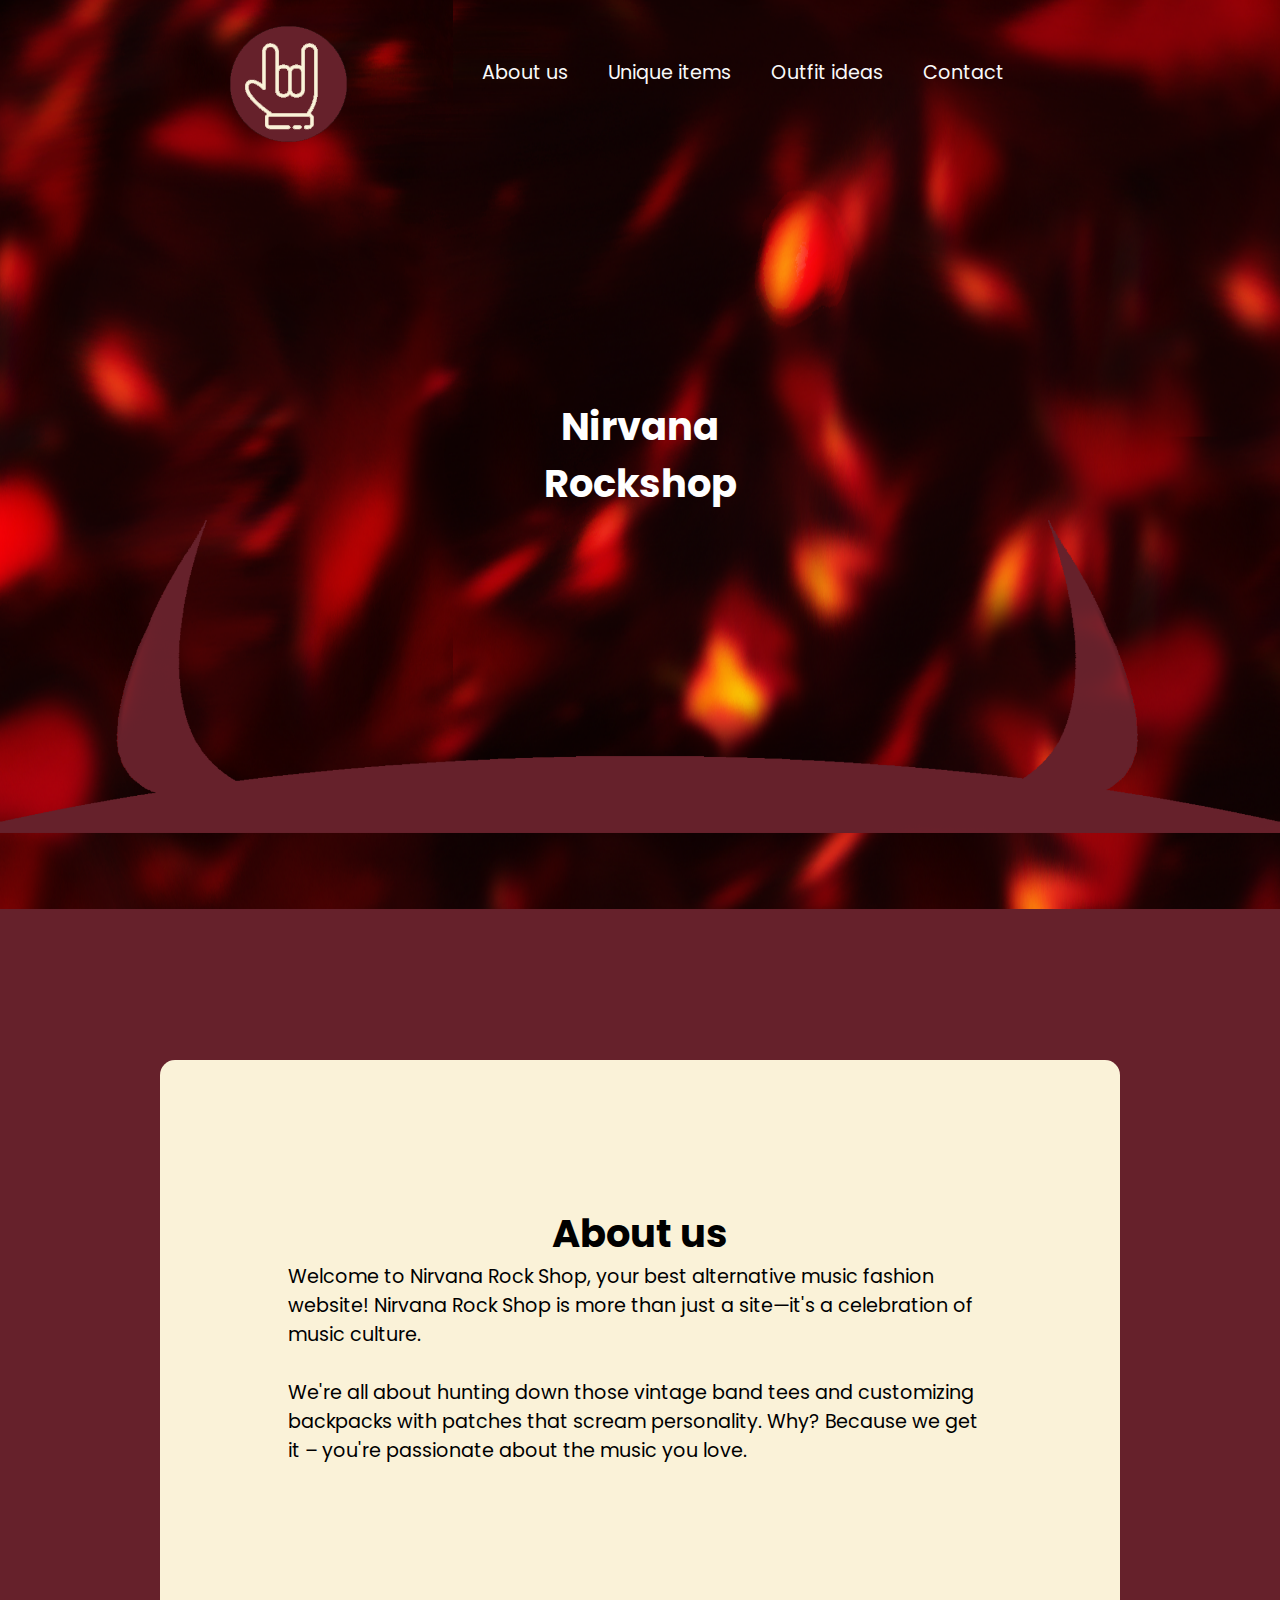
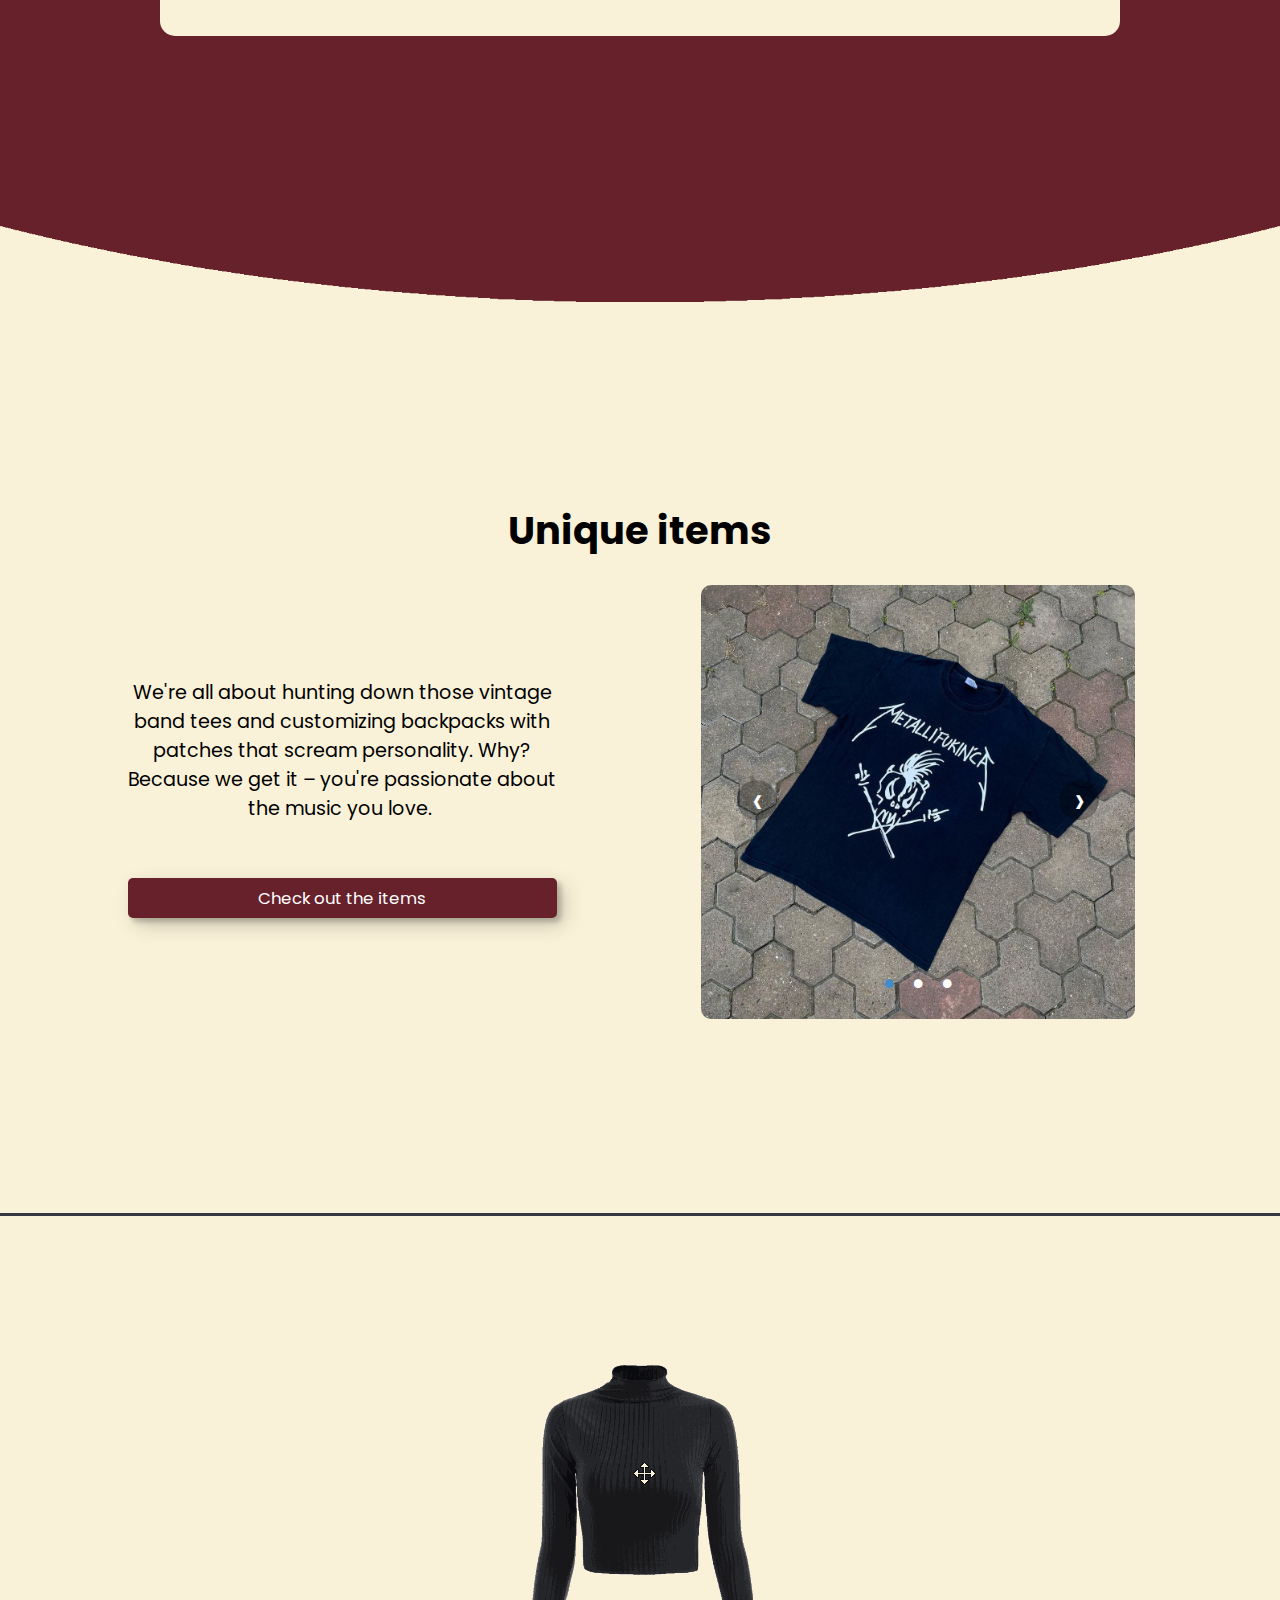
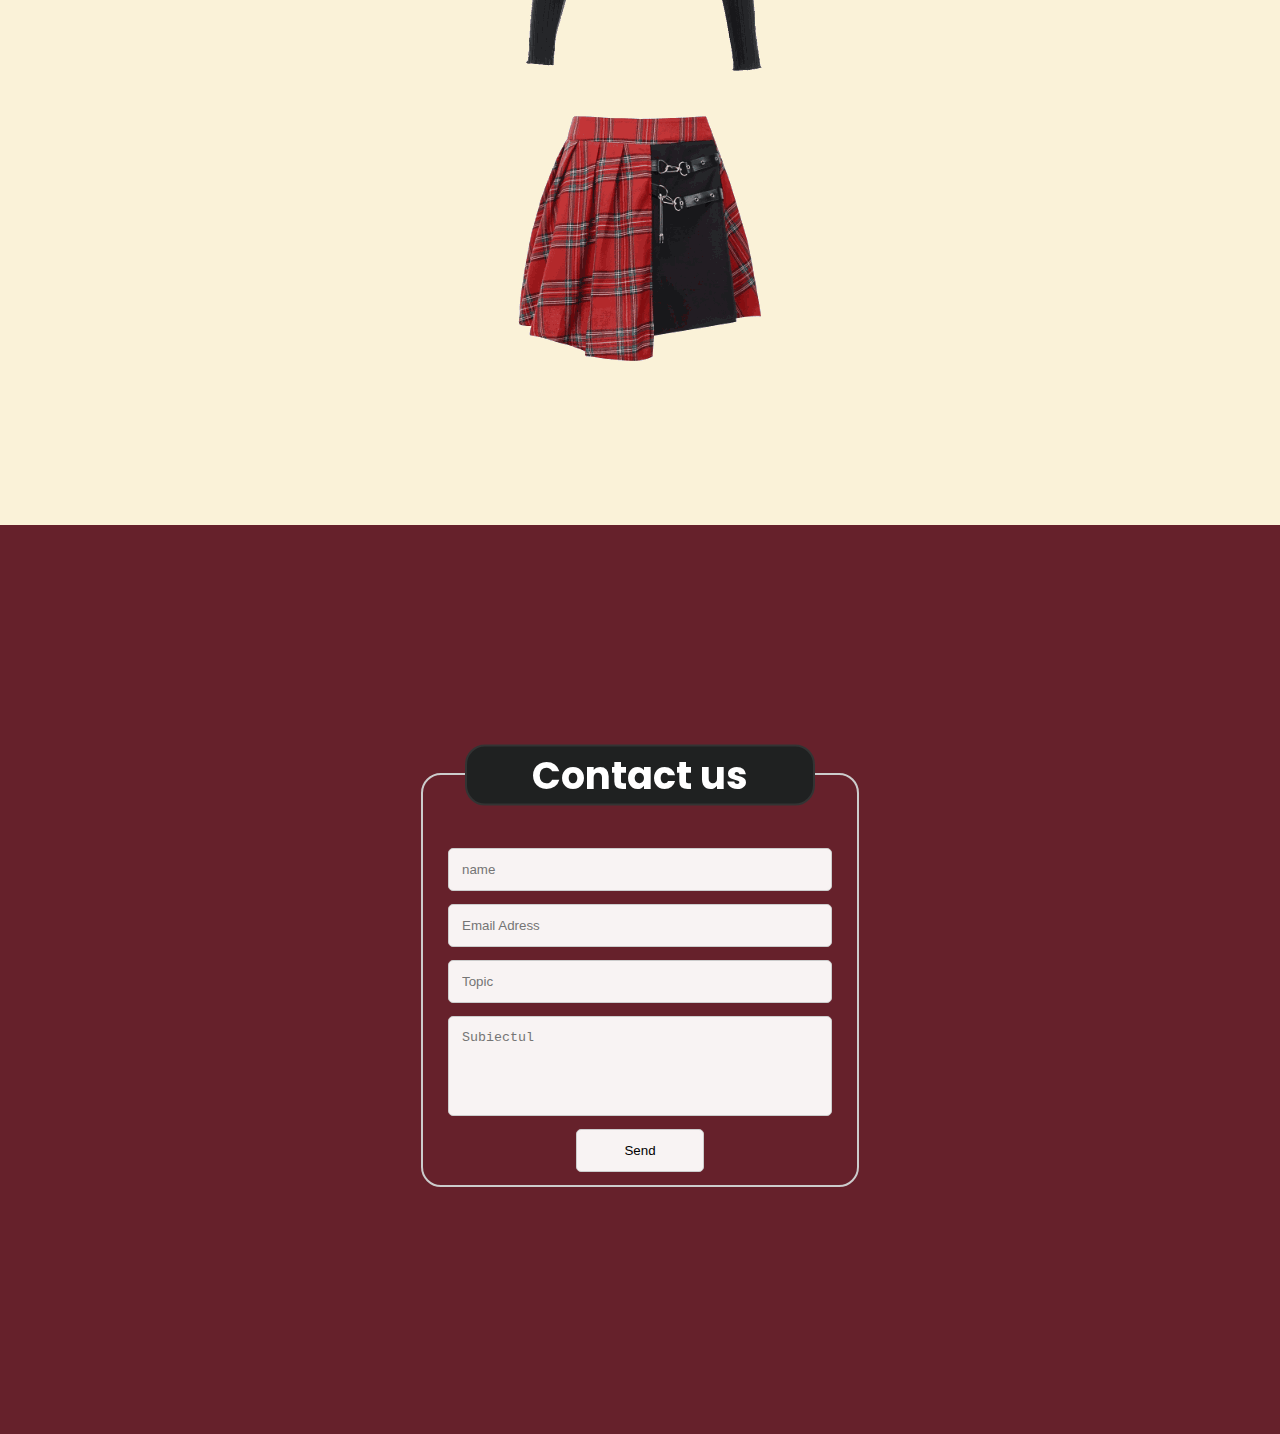
==== index.html @ 6aa1ec02 "first commit" ====
<!DOCTYPE html>
<html lang="en">
<head>
    <meta charset="UTF-8">
    <meta name="viewport" content="width=device-width, initial-scale=1">
    <link rel="stylesheet" href="style.css">
    <link rel="stylesheet" href="nav.css">
    <link rel="stylesheet" href="responsive.css">
    <link rel="stylesheet" href="carousel.css">
    <link rel="icon" href="img/saintshop1.png" type="image/png">

</head>
<body>


    <!--  Real programmers don't comment their code. If it was hard to write, it should be hard to understand.  -->


    <header class="header">
       

        <!-- Cheeseburger -->
        <input class="side-menu" type="checkbox" id="side-menu" />
        <label class="hamburger" for="side-menu">
            <span class="hamburger-line"></span>
        </label>

        <!-- Menu -->
        <nav class="nav">
            <ul class="menu">
                <li><label for="side-menu" class="closeThisSideNav" onclick="location.href = '#slide1';"><a>About us</a></label></li>
                <li><label for="side-menu" class="closeThisSideNav" onclick="location.href = '#slide2.0';"><a>Unique items</a></label></li>
                <li><label for="side-menu" class="closeThisSideNav" onclick="location.href = '#slide3';"><a>Outfit ideas</a></label></li>
                <li><label for="side-menu" class="closeThisSideNav" onclick="location.href = '#slide4';"><a>Contact</a></label></li>

            </ul>
        </nav>
         <!-- for some reason when i try to put the logo anywhere else the whole arrangement crashes, i need bootsstrap :((((( -->
         <a href="#" class="logo"><img src="img/SAINTSHOP1.png" width="55%" alt=""></a>
    </header>
    
    <!-- Main content -->

    <article id="slides">
        <article class="slide" id="slideHeader">
            <article class="logoTxt" >
                <h1>Nirvana</h1>
                <h3>Rockshop</h3>
            </article>

        </article>

        <article class="slide" id="slide1">
            <img src="img/devilhorns.png" class="top-image" width="100%" alt="Top Image" onclick="location.href = '#slide1';" style="cursor: pointer;">

            <article class="card">
                <h2>About us</h2>
                <p>Welcome to Nirvana Rock Shop, your best alternative music fashion website! Nirvana Rock Shop is more than just a site—it's a celebration of music culture.
                <p>We're all about hunting down those vintage band tees and customizing backpacks with patches that scream personality. Why? Because we get it – you're passionate about the music you love. </p>        </p>
            </article>
        </article>
         <img src="img/maskr.png" class="bottom-image" alt="Bottom Image" onclick="location.href = '#slide1';" style="cursor: pointer;"> 

        <article class="slide" id="slide2.0" >


                <h2>Unique items</h2>
<article id="slide2"> 
                <article class="cardRed">
                    <p>We're all about hunting down those vintage band tees and customizing backpacks with patches that scream personality. Why? Because we get it – you're passionate about the music you love. </p>        </p>
                    <a href="items.html" class="button badIdea"><span>Check out the items</span></a></article>
                <article>  
        
                </article>
<article class="carousel">
    
    <article class="carousel-inner">
        <input class="carousel-open" type="radio" id="carousel-1" name="carousel"  hidden="" checked="checked">
        <article class="carousel-item">
            <a href=""><img src="img/tricouri/metallifukinca (9).jpg"></a>
        </article>
        <input class="carousel-open" type="radio" id="carousel-2" name="carousel"  hidden="">
        <article class="carousel-item">
            <a href=""><img src="img/tricouri/metallifukinca (1).jpg"></a>
        </article>
        <input class="carousel-open" type="radio" id="carousel-3" name="carousel"  hidden="">
        <article class="carousel-item">
            <a href=""><img src="img/tricouri/metallifukinca (6).jpg"></a>
        </article>
       
        <label for="carousel-3" class="carousel-control prev control-1">‹</label>
        <label for="carousel-2" class="carousel-control next control-1">›</label>
        <label for="carousel-1" class="carousel-control prev control-2">‹</label>
        <label for="carousel-3" class="carousel-control next control-2">›</label>
        <label for="carousel-2" class="carousel-control prev control-3">‹</label>
        <label for="carousel-1" class="carousel-control next control-3">›</label>
        <ol class="carousel-indicators">
            <li>
                <label for="carousel-1" class="carousel-bullet">•</label>
            </li>
            <li>
                <label for="carousel-2" class="carousel-bullet">•</label>
            </li>
            <li>
                <label for="carousel-3" class="carousel-bullet">•</label>
            </li>
        </ol>
    </article>
  </article>       
 </article>
</article>   
 
 
         <article class="slide" id="slide3">
            <img src="img/output-onlinegiftools.gif" alt="">      
         </article>
       





<footer class="slide site-footer" id="footer">
            <!-- footer of the Site -->
                
                <form action="https://formsubmit.co/tangerinecik@gmail.com" method="POST">
                    <article style="display: flex; align-items: center;     justify-content: center;                    ">
                        <h2 id="">Contact us</h2>
                    </article>
                    <input type="text" name="name" placeholder="name" required>
                    <input type="text" name="Email Adress" placeholder="Email Adress" required>
                    <input type="text" name="Topic" placeholder="Topic" required>
                    <textarea name="Mesajul" placeholder="Subiectul " required></textarea>
                    <input type="submit" value="Send">
                </form>
                </article>
                

</footer>
</body>
</html>
---- style.css ----
/* ngl css is so powerful i dont even need js for some stuff */
@import url("https://fonts.googleapis.com/css2?family=Poppins:wght@400;700&display=swap");

:root{
    /* makes my life easier not to think of the hex  */
    --white: #f9f9f9;
    --black: #36383F;
    --grey: #85888C;
    --red: #66212B; 
    --bgwhite: #FAF2D8;
    --hovercolor: #E8DDB9;
}

/* reset */
*{
    margin: 0;
    padding: 0;
    box-sizing: border-box;
}
html {
    scroll-behavior: smooth;
}

a{
    text-decoration: none;
}
h1, h2, h3 {
    font-size: 3vw; 
    display: block;
}

p {
    font-size: 1.5vw; 
    padding-bottom: 4%;
}

ul{
    list-style: none;
}



body {
    margin: 0;
    padding: 0;
    background-color: var(--bgwhite);
    font-family: "Poppins", sans-serif;
    perspective: 1px;
    transform-style: preserve-3d;
    height: 100%;
    overflow-y: scroll;
    overflow-x: hidden;
    scroll-behavior: smooth;
}
.logoTxt{
    text-align: center;
    font-size: 3vw; 

}
.slide:first-child {
    background-image: url('img/imgpentruheader.png');
    background-size: cover; 
    background-position: center;
    background-repeat: no-repeat;
    color: #fff; 
    -webkit-animation: Gradient 145s ease infinite;
	-moz-animation: Gradient 155s ease infinite;
	animation: Gradient 125s ease infinite;
	background-size: 150% 150%;
    position: relative;
}

@-webkit-keyframes Gradient {
	0% {
		background-position: 0% 50%
	}
	50% {
		background-position: 100% 50%
	}
	100% {
		background-position: 0% 50%
	}
}

@-moz-keyframes Gradient {
	0% {
		background-position: 0% 50%
	}
	50% {
		background-position: 100% 50%
	}
	100% {
		background-position: 0% 50%
	}
}

@keyframes Gradient {
	0% {
		background-position: 0% 50%
	}
	50% {
		background-position: 100% 50%
	}
	100% {
		background-position: 0% 50%
	}
}

/* Make the images responsive */
.top-image, .bottom-image {
    height: auto;
    position: relative;
}
.top-image{
    top:-45%;
}
.bottom-image{
    top: -5px;
}

.slide:nth-child(4){
 background-color:var(--bgwhite) !important;
 border-bottom-style: solid;
 border-bottom-color: var(--black) !important;
}
#slide2{
    align-items: center;
    justify-content: center;
    text-align: center;
    display: inline-flex;
    columns: 2;
    flex-direction: row;
    

}


#slides {
    width: 100%;
    height: 100%;
    display: flex;
    flex-direction: column;
}

.slide {
    width: 100%;
    height: 101vh;
    display: flex;
    flex-direction: column;
    align-items: center;
    justify-content: center;
    margin: auto;



}

.slide:nth-child(odd) {
    background-color:var(--bgwhite);
    

}

.slide:nth-child(even) {
    background-color: var(--red);
    

}


.card{
    top: -20%;
    position: relative;
    align-items: center;
    justify-content: center;
    display: flex;
    flex-direction: column;
    width: 75%;
    height: 70%;
    border-radius: 15px;
    background-color: var(--bgwhite);
    padding: 30px 10% 0 10%;

}
.cardRed{
    align-items: center;
    justify-content: center;
    text-align: center;
    display: flex;
    flex-direction: column;
    width: 60%;
    font-size: 0.5vw !important; 
    padding-left: 10%;
    padding-top: 3%;
}



/* an over engineered button i regret doing */

.button {
    margin: 20px;
}

.button {
    width: 100%;
    height: 40px;
    color: #fff;
    border-radius: 5px;
    cursor: pointer;
    box-shadow: 7px 7px 20px 0px rgba(0, 0, 0, 0.2),
                4px 4px 5px 0px rgba(0, 0, 0, 0.2);
}

.badIdea  {
    background: var(--red);
    line-height: 42px;
    padding: 0;
    border: none;
    font-size: 1.3vw; 

}

.badIdea span {
    position: relative;
    display: block;
    width: 100%;
    height: 100%;
}

.badIdea:hover {
    background: transparent;
    color: #000;
    box-shadow: none;
}



.badIdea span::before,
.badIdea span::after {
    position: absolute;
    content: "";
    box-shadow: 7px 7px 20px 0px rgba(0, 0, 0, 0.5),
                4px 4px 5px 0px rgba(0, 0, 0, 0.5);
}

.badIdea span::before {
    left: 0;
    top: 0;
    width: 0;
    height: 0.5px;
    transition: all 500ms ease;
}

.badIdea span::after {
    right: 0;
    bottom: 0;
    width: 0;
    height: 0.5px;
    transition: all 500ms ease;
}

.badIdea span:hover::before,
.badIdea span:hover::after {
    width: 100%;
}


form {
    padding-left:25px;
    padding-right:25px;
    padding-top:60px;
    margin: 12px auto;
    border: 2px solid #ccc;
    border-radius: 20px;
    position:relative;
    z-index:1;
  }
  
  form > article{
    position:absolute;
    top:0;
    left:50%;
    padding:0 20px;
    color: rgb(0, 0, 0);
    transform:translate(-50%,-50%);
    background-color:rgb(224, 222, 222);
    border: 2px solid #ccc;
    border-radius: 20px;
    text-align:center;
  }
  
  form > article {
    filter:invert(1);
    width:350px;
  }
  
  form > input,
  form > textarea {
    padding: 13px;
    margin: 13px auto;
    border: 1px solid #ccc;
    color: rgb(0, 0, 0);
    background-color: rgb(248, 243, 243);;
    border-radius: 5px;
    display: block;
    width: 30vw;
  }
  
  form > textarea{
    height:100px;
    resize:none;
  }
  
  form > input[type="submit"] {
    max-width: 10vw;
  }
  
  form > input[type="submit"]:hover {
    background-color: rgb(255, 255, 255);
  }
---- nav.css ----
/* Header */
.header{
    background-color: transparent;
    position: fixed;
    top: 0;
    width: 100%;
    z-index: 998;

}

/* Logo */
.logo{
    display: inline-block;
    color: var(--white);
    padding: 2% 0% 1% 18%;
}

/* Nav menu */
.nav{
    width: 100%;
    height: 100%;
    position: fixed;
    background: var(--bgwhite);
    overflow: hidden;
    padding: 3% 20% 1% 0%;

}

.menu a{
    display: block;
    padding: 20px;
    color: var(--white);  
    font-size: 1.5vw; 



}

.menu a:hover{
    background-color: var(--hovercolor);
}

.nav{
    max-height: 0;
    transition: max-height .5s ease-out;
    
}

/* Menu Icon */

.hamburger{
    cursor: pointer;
    float: left;
    padding: 40px 20px;
    z-index: 999;

}


.hamburger-line {
    background: var(--white);
    display: block;
    height: 2px;
    position: relative;
    width: 18px;
    z-index: 999;

}

.hamburger-line::before,
.hamburger-line::after{
    background: var(--white);
    content: '';
    display: block;
    height: 100%;
    position: absolute;
    transition: all .2s ease-out;
    width: 100%;
    z-index: 999;

}

.hamburger-line::before{
    top: 5px;
}


.hamburger-line::after{
    top: -5px;
}


.side-menu {
    display: none;
}

/* Toggle menu icon */

.side-menu:checked ~ nav{
    max-height: 100%;
    left: 0;
    transition: 200ms;


}

.side-menu:checked ~ .hamburger .hamburger-line {
    background: transparent;
}

.side-menu:checked ~ .hamburger .hamburger-line::before {
    transform: rotate(-45deg);
    top:0;
    background: var(--red);


}


.side-menu:checked ~ .hamburger .hamburger-line::after {
    transform: rotate(45deg);
    top:0;
    background: var(--red);

}
---- responsive.css ----
/* Responsiveness- who thought its a good idea to make foldable phones????? this is hell*/

@media screen and (min-width: 768px){
    
    
    .nav{
        max-height: none;
        top: 0;
        position: relative;
        float: right;
        width: fit-content;
        background-color: transparent;

    }

    .menu li{
        float: left;

    }

    .menu a:hover{
        background-color: transparent;
        color: var(--grey);
        
    }
    
    .hamburger{
        display: none;
    }
}






















/*                                            .""--.._
                                           []      `'--.._
                                           ||__           `'-,
                                         `)||_ ```'--..       \
                     _                    /|//}        ``--._  |
                  .'` `'.                /////}              `\/
                 /  .""".\              //{///    
                /  /_  _`\\            // `||
                | |(_)(_)||          _//   ||
                | |  /\  )|        _///\   ||
                | |L====J |       / |/ |   ||
               /  /'-..-' /    .'`  \  |   ||
              /   |  :: | |_.-`      |  \  ||
             /|   `\-::.| |          \   | ||
           /` `|   /    | |          |   / ||
         |`    \   |    / /          \  |  ||
        |       `\_|    |/      ,.__. \ |  ||
        /                     /`    `\ ||  ||
       |           .         /        \||  ||
       |                     |         |/  ||
       /         /           |         (   ||
      /          .           /          )  ||
     |            \          |             ||
    /             |          /             ||
   |\            /          |              ||
   \ `-._       |           /              ||
    \ ,//`\    /`           |              ||
     ///\  \  |             \              ||
    |||| ) |__/             |              ||
    |||| `.(                |              ||
    `\\` /`                 /              ||
       /`                   /              ||
      /                     |              ||
     |                      \              ||
    /                        |             ||
  /`                          \            ||
/`                            |            ||
`-.___,-.      .-.        ___,'            ||
         `---'`   `'----'`                 */
         
@media screen and (max-width: 768px) {
    body{

        overflow-x: hidden;
    }
    
    .carousel-item {
        width: 80% !important;
    }
    .carousel-control.prev {
        left: 10% !important;
    }
    
    .carousel-control.next {
        right: 10% !important;
        
    }

    .logo{
        padding-top: 40%;
        width: 80%;

    }
    .logoTxt{
        padding-top: 50%;
    }

    .slide:first-child {
        justify-content: center;
        align-items: center;
        height: 80vh;

    }
    .slide:nth-child(2){
        height: 80vh;

    }
    .slide:last-child{
        height: 80vh !important;

    }
    .menu a{
        font-size: 5.5vw;
        color: var(--black);

    }
    nav{
        padding: 0% !important;
        left: -100%;

    }
    .card{
        position: relative;
        top: -10%;
        width: 85%;
        height: 60%;
    }
    .top-image{
        top: -27%;
    }
    ul{
        padding: 15% 0 0 5% ;
    }
    
    h1, h2, h3 {
        font-size: 8vw;
        padding-bottom: 5%;
    }
    
    p {
        font-size: 3.5vw; 
    }
    .slide {
        width: 100%;
        height: 150vh;
        
    }
    #slide2{    
        flex-direction: column;
        padding-top: 20px;
    }
    .cardRed{
        padding: 0% 10% 0% 10%;
        width: 100%;

    }
    .badIdea  {
        font-size: 3.3vw; 
    
    }

      form > input,
      form > textarea {
     
        width: 72vw;
      }
      form > input[type="submit"] {
        max-width: 30vw;
      }
      form > article {
        filter:invert(1);
        width:300px;
      }
      #slide3{
        display: none;
      }
      .product {
        width: calc(50% - 20px); /* Two products per row on medium-sized screens */
    }
}
---- carousel.css ----
/*When I wrote this, only God and I understood what I was doing
 Now, God only knows */
 /* just kidding i can actually explain everything */


.carousel {
    position: relative;
    margin-top: 26px;
    display: flex;
    align-items: center;
    justify-content: center;

}

.carousel-inner {
    display: flex;
    flex-direction: row;
    position: relative;
    overflow: hidden;
    width: 100%;
    align-items: center;
    justify-content: center;
}

.carousel-open:checked + .carousel-item {
    position: static;
    opacity: 100;
}

.carousel-item {
    position: absolute;
    opacity: 0;
    width: 60%;
    -webkit-transition: opacity 0.6s ease-out;
    transition: opacity 0.6s ease-out;
}

.carousel-item img {
    display: block;
    height: auto;
    max-width: 100%;
    border-radius: 10px;

}

.carousel-control {
    background: rgba(0, 0, 0, 0.28);
    border-radius: 50%;
    color: #fff;
    cursor: pointer;
    display: none;
    font-size: 40px;
    height: 40px;
    line-height: 35px;
    position: absolute;
    top: 45%;
    text-align: center;
    width: 40px;
    z-index: 10;
    align-items: center;
    justify-content: center;
}

.carousel-control.prev {
    left: 25%;
}

.carousel-control.next {
    right: 25%;
}

.carousel-control:hover {
    background: rgba(0, 0, 0, 0.8);
    color: #aaaaaa;
}

#carousel-1:checked ~ .control-1,
#carousel-2:checked ~ .control-2,
#carousel-3:checked ~ .control-3 {
    display: flex;
}

.carousel-indicators {
    list-style: none;
    margin: 0;
    padding: 0;
    position: absolute;
    bottom: 2%;
    left: 0;
    right: 0;
    text-align: center;
    z-index: 10;
}

.carousel-indicators li {
    display: inline-block;
    margin: 0 5px;
}

.carousel-bullet {
    color: #fff;
    cursor: pointer;
    display: block;
    font-size: 35px;
}

.carousel-bullet:hover {
    color: #aaaaaa;
}



#carousel-1:checked ~ .control-1 ~ .carousel-indicators li:nth-child(1) .carousel-bullet,
#carousel-2:checked ~ .control-2 ~ .carousel-indicators li:nth-child(2) .carousel-bullet,
#carousel-3:checked ~ .control-3 ~ .carousel-indicators li:nth-child(3) .carousel-bullet {
    color: #428bca;
}
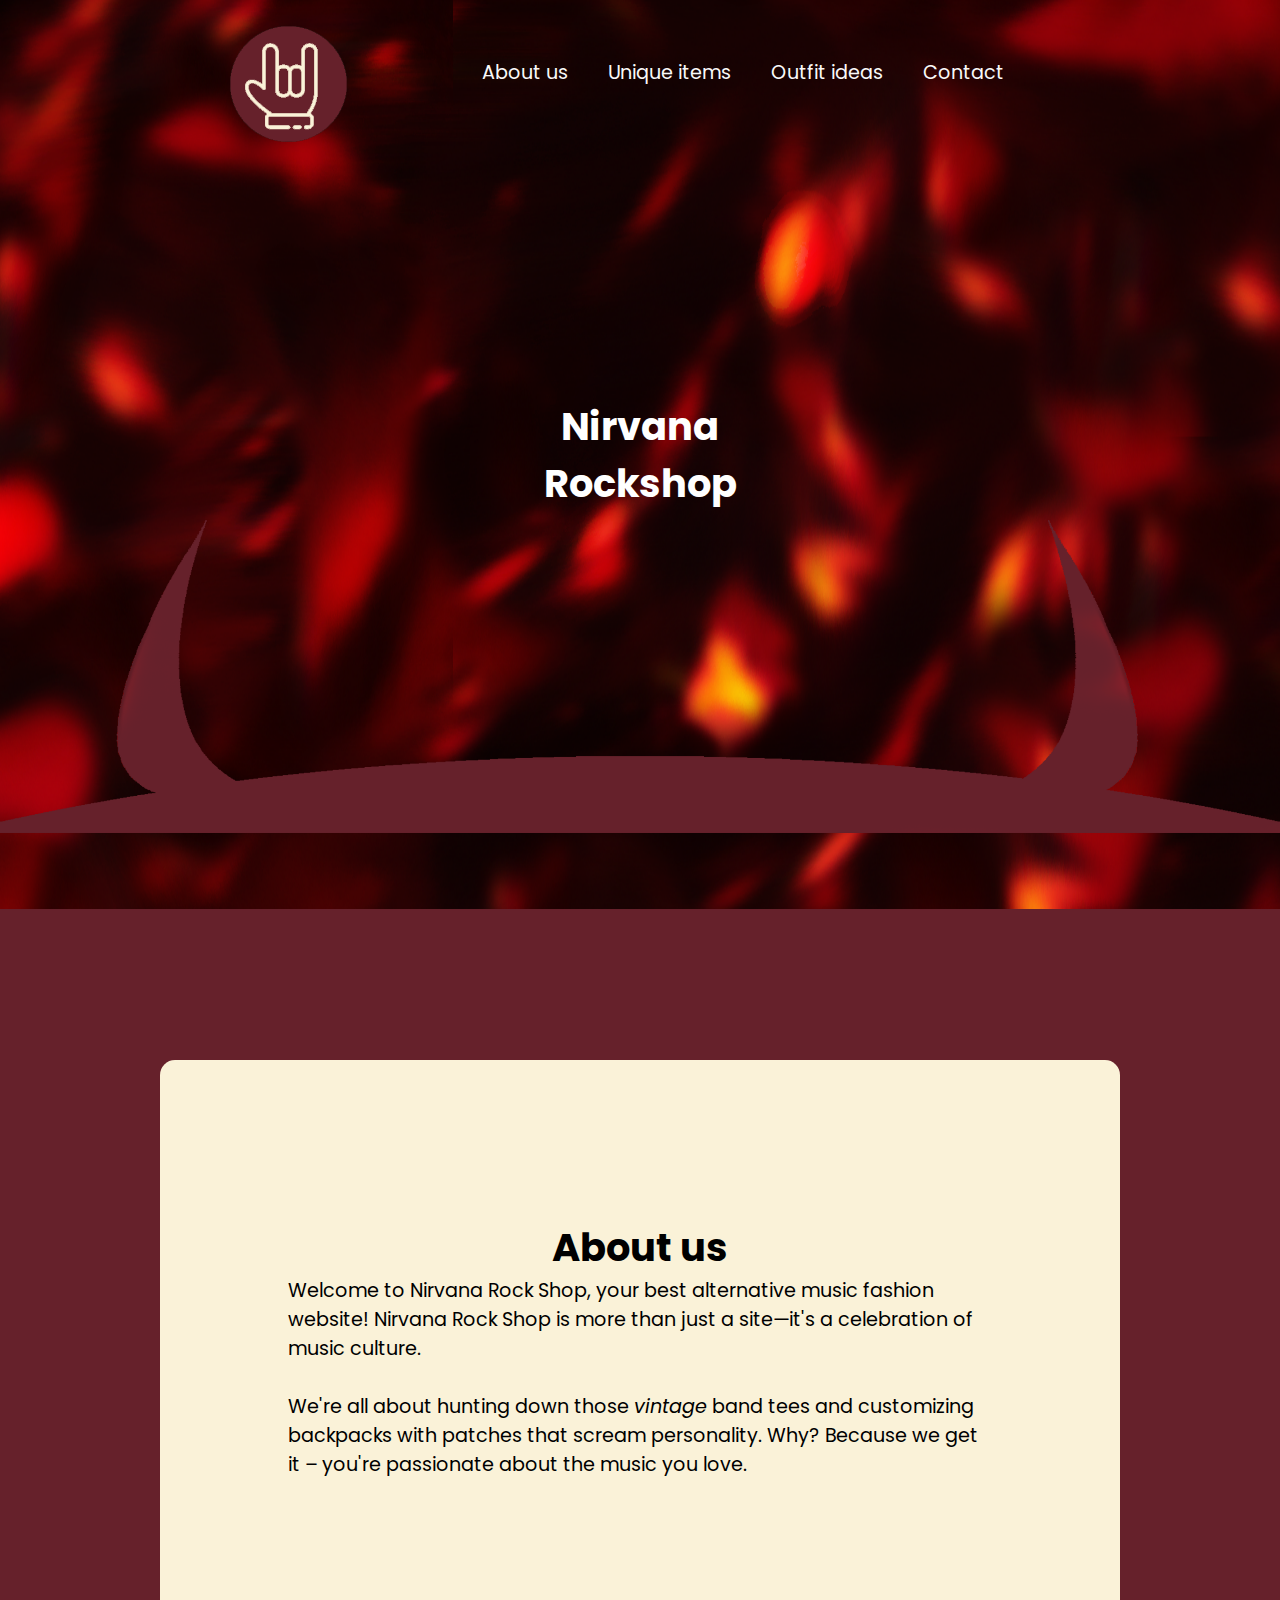
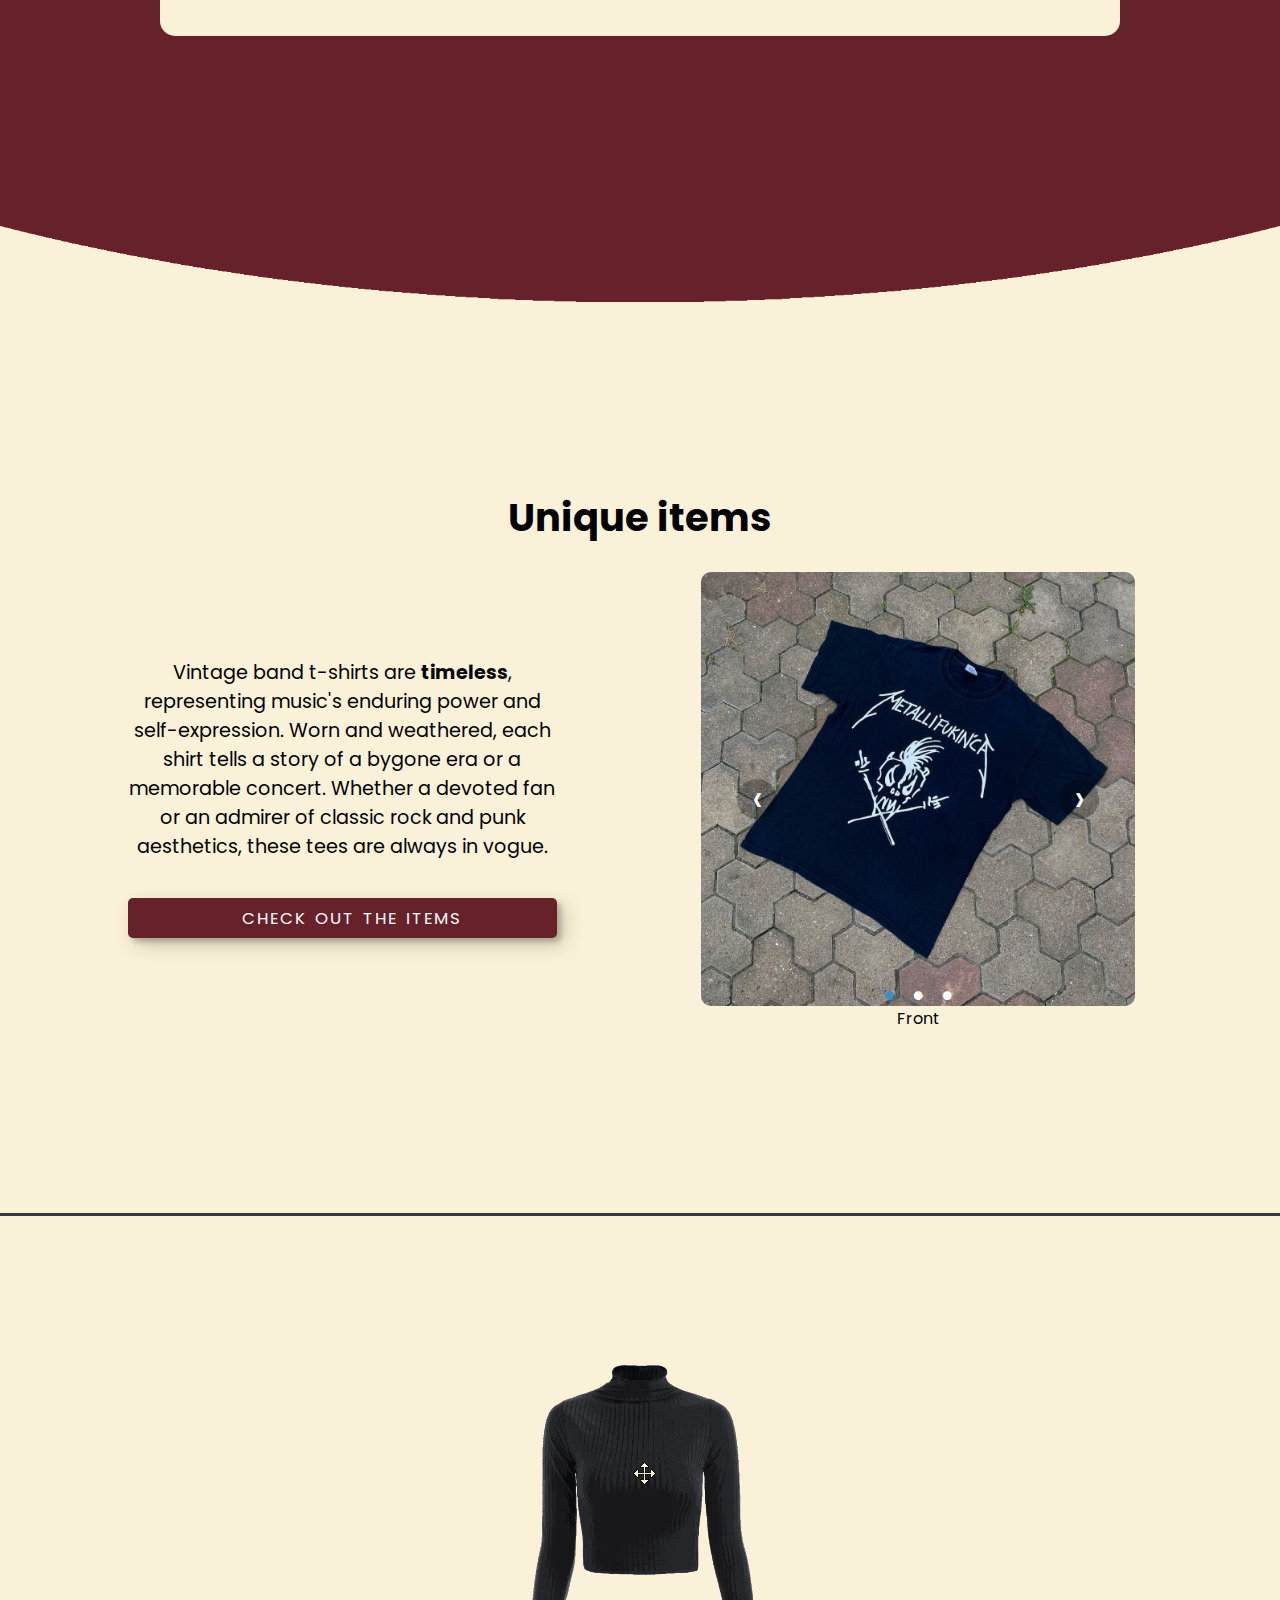
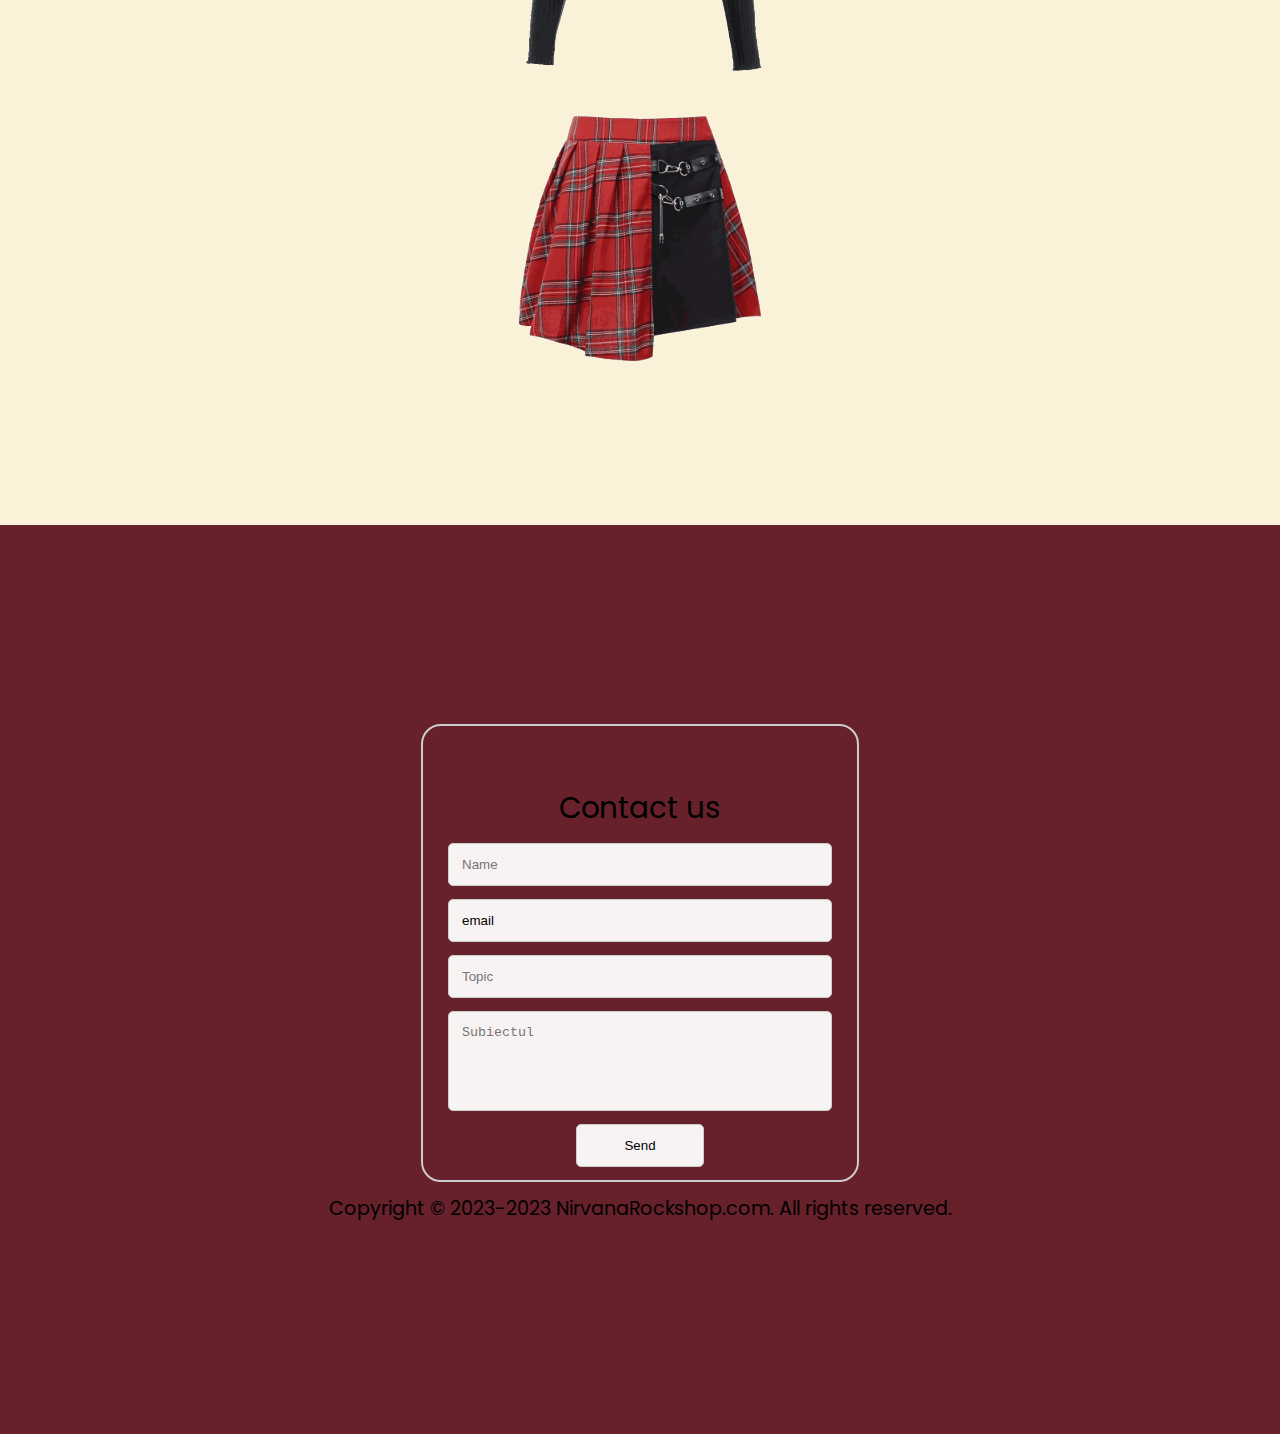
==== commit 788f245a: "commit on main" ====
--- a/index.html
+++ b/index.html
@@ -1,14 +1,24 @@
+
+
+
+<!-- i dont agree whith the grading system, " If one or more items from sufficient are missing, the group sufficient will be graded as
+insufficient." is a horible rule it means that if i cant do one of the items there is no reason for me to try and do the others. in my opinion each
+item should have the value of a point and each grop to have 20 items -->
 <!DOCTYPE html>
 <html lang="en">
 <head>
     <meta charset="UTF-8">
-    <meta name="viewport" content="width=device-width, initial-scale=1">
-    <link rel="stylesheet" href="style.css">
-    <link rel="stylesheet" href="nav.css">
-    <link rel="stylesheet" href="responsive.css">
-    <link rel="stylesheet" href="carousel.css">
+    <meta name="viewport"  content="width=device-width, initial-scale=1">
+    <link rel="stylesheet"  type="text/css" href="css/style.css">
+    <link rel="stylesheet"  type="text/css" href="css/nav.css">
+    <link rel="stylesheet" type="text/css" href="css/responsive.css">
+    <link rel="stylesheet" type="text/css" href="css/carousel.css">
     <link rel="icon" href="img/saintshop1.png" type="image/png">
+    <meta name="author" content="Bogdan">
+    <meta name="description" content="Rediscover music history with vintage band T-shirts.">
+    <meta name="keywords" content="band, vintage, rock, outfit, clothing">
 
+<title>NirvanaRockshop</title>
 </head>
 <body>
 
@@ -31,43 +41,47 @@
                 <li><label for="side-menu" class="closeThisSideNav" onclick="location.href = '#slide1';"><a>About us</a></label></li>
                 <li><label for="side-menu" class="closeThisSideNav" onclick="location.href = '#slide2.0';"><a>Unique items</a></label></li>
                 <li><label for="side-menu" class="closeThisSideNav" onclick="location.href = '#slide3';"><a>Outfit ideas</a></label></li>
-                <li><label for="side-menu" class="closeThisSideNav" onclick="location.href = '#slide4';"><a>Contact</a></label></li>
+                <li><label for="side-menu" class="closeThisSideNav" onclick="location.href = 'contactPage.html';"><a>Contact</a></label></li>
 
             </ul>
         </nav>
-         <!-- for some reason when i try to put the logo anywhere else the whole arrangement crashes, i need bootsstrap :((((( -->
-         <a href="#" class="logo"><img src="img/SAINTSHOP1.png" width="55%" alt=""></a>
+         <a href="#" class="logo"><img src="img/SAINTSHOP1.png" width="55%" alt="logo" title="logo"></a>
     </header>
     
     <!-- Main content -->
 
     <article id="slides">
         <article class="slide" id="slideHeader">
-            <article class="logoTxt" >
+            <section class="logoTxt" >
                 <h1>Nirvana</h1>
                 <h3>Rockshop</h3>
-            </article>
+            </section>
 
         </article>
 
         <article class="slide" id="slide1">
-            <img src="img/devilhorns.png" class="top-image" width="100%" alt="Top Image" onclick="location.href = '#slide1';" style="cursor: pointer;">
+                    
+    <!-- This is impossible to make responsive, if you try to fix this image 
+        please increment the following counter:  total_hours_wasted_here = 4  -->
+
+            <img src="img/devilhorns.png" class="top-image" width="100%" alt="Top Image" title="TopImage" onclick="location.href = '#slide1';" >
 
             <article class="card">
                 <h2>About us</h2>
-                <p>Welcome to Nirvana Rock Shop, your best alternative music fashion website! Nirvana Rock Shop is more than just a site—it's a celebration of music culture.
-                <p>We're all about hunting down those vintage band tees and customizing backpacks with patches that scream personality. Why? Because we get it – you're passionate about the music you love. </p>        </p>
+                <p>Welcome to Nirvana Rock Shop, your best alternative music fashion website! Nirvana Rock Shop is more than just a site—it's a celebration of music culture.</p> 
+                <p>We're all about hunting down those <em>vintage</em> band tees and customizing backpacks with patches that scream personality. Why? Because we get it – you're passionate about the music you love.        </p>
             </article>
         </article>
-         <img src="img/maskr.png" class="bottom-image" alt="Bottom Image" onclick="location.href = '#slide1';" style="cursor: pointer;"> 
+         <img src="img/maskr.png" class="bottom-image" alt="Bottom Image" title="Bottom Imge" onclick="location.href = '#slide1';"> 
 
         <article class="slide" id="slide2.0" >
 
 
                 <h2>Unique items</h2>
 <article id="slide2"> 
+    
                 <article class="cardRed">
-                    <p>We're all about hunting down those vintage band tees and customizing backpacks with patches that scream personality. Why? Because we get it – you're passionate about the music you love. </p>        </p>
+                    <p>Vintage band t-shirts are <strong>timeless</strong>, representing music's enduring power and self-expression. Worn and weathered, each shirt tells a story of a bygone era or a memorable concert. Whether a devoted fan or an admirer of classic rock and punk aesthetics, these tees are always in vogue.</p>
                     <a href="items.html" class="button badIdea"><span>Check out the items</span></a></article>
                 <article>  
         
@@ -76,17 +90,20 @@
     
     <article class="carousel-inner">
         <input class="carousel-open" type="radio" id="carousel-1" name="carousel"  hidden="" checked="checked">
-        <article class="carousel-item">
-            <a href=""><img src="img/tricouri/metallifukinca (9).jpg"></a>
-        </article>
+        <figure class="carousel-item">
+            <a href="itemsPges/metallicashirt.html"><img src="img/tricouri/metallifukinca (9).jpg" title="bandT" alt="img"></a>
+            <figcaption>Front</figcaption>
+        </figure>
         <input class="carousel-open" type="radio" id="carousel-2" name="carousel"  hidden="">
         <article class="carousel-item">
-            <a href=""><img src="img/tricouri/metallifukinca (1).jpg"></a>
+            <a href="itemsPges/metallicashirt.html"><img src="img/tricouri/metallifukinca (1).jpg"  alt="img" title="bandT"></a>
         </article>
         <input class="carousel-open" type="radio" id="carousel-3" name="carousel"  hidden="">
-        <article class="carousel-item">
-            <a href=""><img src="img/tricouri/metallifukinca (6).jpg"></a>
-        </article>
+        <figure class="carousel-item">
+            <a href="itemsPges/metallicashirt.html"><img src="img/tricouri/metallifukinca (6).jpg" alt="img" title="bandT"></a>
+            <figcaption>back</figcaption>
+        </figure>
+
        
         <label for="carousel-3" class="carousel-control prev control-1">‹</label>
         <label for="carousel-2" class="carousel-control next control-1">›</label>
@@ -112,7 +129,7 @@
  
  
          <article class="slide" id="slide3">
-            <img src="img/output-onlinegiftools.gif" alt="">      
+            <img src="img/output-onlinegiftools.gif" alt="img" title="gif">      
          </article>
        
 
@@ -124,18 +141,20 @@
             <!-- footer of the Site -->
                 
                 <form action="https://formsubmit.co/tangerinecik@gmail.com" method="POST">
-                    <article style="display: flex; align-items: center;     justify-content: center;                    ">
-                        <h2 id="">Contact us</h2>
-                    </article>
-                    <input type="text" name="name" placeholder="name" required>
-                    <input type="text" name="Email Adress" placeholder="Email Adress" required>
+                    <section class="footARTICLE">
+                        <legend>Contact us</legend>
+                    </section>
+                    <input type="text" name="name" placeholder="Name" required>
+                    <input type="text" value="email"  required>
                     <input type="text" name="Topic" placeholder="Topic" required>
                     <textarea name="Mesajul" placeholder="Subiectul " required></textarea>
                     <input type="submit" value="Send">
                 </form>
-                </article>
+            <aside>
+                <p>Copyright &#169; 2023-2023 NirvanaRockshop.com. All rights reserved.</p>
+            </aside>
                 
-
+        </article>
 </footer>
 </body>
 </html>
--- a/css/style.css
+++ b/css/style.css
@@ -0,0 +1,358 @@
+
+/* ngl css is so powerful i dont even need js for some stuff */
+@import url("https://fonts.googleapis.com/css2?family=Poppins:wght@400;700&display=swap");
+
+:root{
+    /* makes my life easier not to think of the hex  */
+    --white: #f9f9f9;
+    --black: #36383F;
+    --grey: #85888C;
+    --red: #66212B; 
+    --bgwhite: #FAF2D8;
+    --hovercolor: #E8DDB9;
+}
+
+/* reset */
+*{
+    margin: 0;
+    padding: 0;
+    box-sizing: border-box;
+}
+html {
+    scroll-behavior: smooth;
+}
+
+a{
+    text-decoration: none;
+    cursor: pointer;
+
+    
+}
+h1, h2, h3 {
+    font-size: 3vw; 
+    display: block;
+}
+
+p {
+    font-size: 1.5vw; 
+    padding-bottom: 4%;
+}
+
+ul{
+    list-style: none;
+}
+
+
+
+body {
+    margin: 0;
+    padding: 0;
+    background-color: var(--bgwhite);
+    font-family: "Poppins", sans-serif;
+    perspective: 1px;
+    transform-style: preserve-3d;
+    height: 100%;
+    overflow-y: scroll;
+    overflow-x: hidden;
+    scroll-behavior: smooth;
+}
+.logoTxt{
+    text-align: center;
+    font-size: 3vw; 
+
+}
+.slide:first-child {
+    background-image: url('../img/imgpentruheader.png');  
+    background-size: cover; 
+    background-position: center;
+    background-repeat: no-repeat;
+    color: #fff; 
+    -webkit-animation: Gradient 145s ease infinite;
+	-moz-animation: Gradient 155s ease infinite;
+	animation: Gradient 125s ease infinite;
+	background-size: 150% 150%;
+    position: relative;
+}
+
+@-webkit-keyframes Gradient {
+	0% {
+		background-position: 0% 50%
+	}
+	50% {
+		background-position: 100% 50%
+	}
+	100% {
+		background-position: 0% 50%
+	}
+}
+
+@-moz-keyframes Gradient {
+	0% {
+		background-position: 0% 50%
+	}
+	50% {
+		background-position: 100% 50%
+	}
+	100% {
+		background-position: 0% 50%
+	}
+}
+
+@keyframes Gradient {
+	0% {
+		background-position: 0% 50%
+	}
+	50% {
+		background-position: 100% 50%
+	}
+	100% {
+		background-position: 0% 50%
+	}
+}
+
+/* Make the images responsive */
+.top-image, .bottom-image {
+    height: auto;
+    position: relative;
+    cursor: pointer;
+}
+.top-image{
+    top:-45%;
+}
+.bottom-image{
+    top: -5px;
+}
+
+.slide:nth-child(4){
+ background-color:var(--bgwhite) !important;
+ border-bottom-style: solid;
+ border-bottom-color: var(--black) !important;
+}
+#slide2{
+    align-items: center;
+    justify-content: center;
+    text-align: center;
+    display: inline-flex;
+    columns: 2;
+    flex-direction: row;
+    
+
+}
+
+
+#slides {
+    width: 100%;
+    height: 100%;
+    display: flex;
+    flex-direction: column;
+}
+
+.slide {
+    width: 100%;
+    height: 101vh;
+    display: flex;
+    flex-direction: column;
+    align-items: center;
+    justify-content: center;
+    margin: auto;
+
+
+
+}
+
+.slide:nth-child(odd) {
+    background-color:var(--bgwhite);
+    
+
+}
+
+.slide:nth-child(even) {
+    background-color: var(--red);
+    
+
+}
+
+
+.card{
+    top: -20%;
+    position: relative;
+    align-items: center;
+    justify-content: center;
+    display: flex;
+    flex-direction: column;
+    width: 75%;
+    height: 70%;
+    border-radius: 15px;
+    background-color: var(--bgwhite);
+    padding: 30px 10% 0 10%;
+
+}
+.cardRed{
+    align-items: center;
+    justify-content: center;
+    text-align: center;
+    display: flex;
+    flex-direction: column;
+    width: 60%;
+    font-size: 0.5vw !important; 
+    padding-left: 10%;
+    padding-top: 3%;
+}
+
+
+
+/* an over engineered button i regret doing */
+
+.button {
+    margin: 20px;
+}
+
+.button {
+    width: 100%;
+    height: 40px;
+    color: #fff;
+    border-radius: 5px;
+    border-color: transparent;
+    border-style: none;
+    border-width: 0;
+    cursor: pointer;
+    box-shadow: 7px 7px 20px 0px rgba(0, 0, 0, 0.2),
+                4px 4px 5px 0px rgba(0, 0, 0, 0.2);
+}
+
+.badIdea  {
+    background: var(--red);
+    line-height: 42px;
+    padding: 0;
+    border: none;
+    font-size: 1.3vw; 
+    letter-spacing: 2px;
+    text-indent: 20px;
+    word-spacing: 2px;
+    text-transform:uppercase
+
+}
+
+.badIdea span {
+    position: relative;
+    display: block;
+    width: 100%;
+    height: 100%;
+}
+
+.badIdea:hover {
+    background: transparent;
+    color: #000;
+    box-shadow: none;
+}
+
+
+
+.badIdea span::before,
+.badIdea span::after {
+    position: absolute;
+    content: "";
+    box-shadow: 7px 7px 20px 0px rgba(0, 0, 0, 0.5),
+                4px 4px 5px 0px rgba(0, 0, 0, 0.5);
+}
+
+.badIdea span::before {
+    left: 0;
+    top: 0;
+    width: 0;
+    height: 0.5px;
+    transition: all 500ms ease;
+}
+
+.badIdea span::after {
+    right: 0;
+    bottom: 0;
+    width: 0;
+    height: 0.5px;
+    transition: all 500ms ease;
+}
+
+.badIdea span:hover::before,
+.badIdea span:hover::after {
+    width: 100%;
+}
+.product-container {
+    display: flex;
+    flex-wrap: wrap;
+    justify-content: space-between;
+}
+
+.product {
+    width: calc(20% - 20px);
+    margin: 10px;
+    border: 1px solid #ccc;
+    padding: 10px;
+    text-align: center;
+}
+
+.product img {
+    width: 100%;
+    height: 90%;
+}
+
+form {
+    padding-left:25px;
+    padding-right:25px;
+    padding-top:60px;
+    margin: 12px auto;
+    border: 2px solid #ccc;
+    border-radius: 20px;
+    position:relative;
+    z-index:1;
+  }
+  
+  form > article{
+    position:absolute;
+    top:0;
+    left:50%;
+    padding:0 20px;
+    color: rgb(0, 0, 0);
+    transform:translate(-50%,-50%);
+    background-color:rgb(224, 222, 222);
+    border: 2px solid #ccc;
+    border-radius: 20px;
+    text-align:center;
+  }
+  
+  form > article {
+    filter:invert(1);
+    width:350px;
+  }
+  
+  form > input,
+  form > textarea {
+    padding: 13px;
+    margin: 13px auto;
+    border: 1px solid #ccc;
+    color: rgb(0, 0, 0);
+    background-color: rgb(248, 243, 243);;
+    border-radius: 5px;
+    display: block;
+    width: 30vw;
+  }
+  
+  form > textarea{
+    height:100px;
+    resize:none;
+  }
+  
+  form > input[type="submit"] {
+    max-width: 10vw;
+  }
+  
+  form > input[type="submit"]:hover {
+    background-color: rgb(255, 255, 255);
+  }
+  .footARTICLE{
+    display: flex;
+    align-items: center; 
+    justify-content: center;
+    font-size: 2.3vw; 
+
+  }
+  --- a/css/nav.css
+++ b/css/nav.css
@@ -0,0 +1,130 @@
+
+
+/* Header */
+.header{
+    background-color: transparent;
+    position: fixed;
+    top: 0;
+    width: 100%;
+    z-index: 998;
+
+}
+
+/* Logo */
+.logo{
+    display: inline-block;
+    color: var(--white);
+    padding: 2% 0% 1% 18%;
+}
+
+/* Nav menu */
+.nav{
+    width: 100%;
+    height: 100%;
+    position: fixed;
+    background: var(--bgwhite);
+    overflow: hidden;
+    z-index: 998;
+    padding: 3% 20% 1% 0%;
+
+}
+
+.menu a{
+    display: block;
+    padding: 20px;
+    color: var(--white);  
+    font-size: 1.5vw; 
+
+
+
+}
+
+.menu a:hover{
+    background-color: var(--hovercolor);
+}
+
+.nav{
+    max-height: 0;
+    transition: max-height .5s ease-out;
+    
+}
+
+/* Menu Icon */
+
+.hamburger{
+    cursor: pointer;
+    float: left;
+    padding: 40px 20px;
+    z-index: 999;
+
+}
+
+
+.hamburger-line {
+    background: var(--white);
+    display: block;
+    height: 2px;
+    position: relative;
+    width: 18px;
+    z-index: 999;
+
+}
+
+.hamburger-line::before,
+.hamburger-line::after{
+    background: var(--white);
+    content: '';
+    display: block;
+    height: 100%;
+    position: absolute;
+    transition: all .2s ease-out;
+    width: 100%;
+    z-index: 999;
+
+}
+
+.hamburger-line::before{
+    top: 5px;
+}
+
+
+.hamburger-line::after{
+    top: -5px;
+}
+
+
+.side-menu {
+    display: none;
+}
+
+/* Toggle menu icon */
+
+.side-menu:checked ~ nav{
+    max-height: 100%;
+    left: 0;
+    transition: 200ms;
+
+
+}
+
+.side-menu:checked ~ .hamburger .hamburger-line {
+    background: transparent;
+}
+
+.side-menu:checked ~ .hamburger .hamburger-line::before {
+    transform: rotate(-45deg);
+    top:0;
+    background: var(--red);
+
+
+}
+
+
+.side-menu:checked ~ .hamburger .hamburger-line::after {
+    transform: rotate(45deg);
+    top:0;
+    background: var(--red);
+
+}
+
+
--- a/css/responsive.css
+++ b/css/responsive.css
@@ -0,0 +1,235 @@
+
+
+/* Responsiveness- who thought its a good idea to make foldable phones????? this is hell*/
+
+@media screen and (min-width: 768px){
+    
+    
+    .nav{
+        max-height: none;
+        top: 0;
+        position: relative;
+        float: right;
+        width: fit-content;
+        background-color: transparent;
+
+    }
+
+    .menu li{
+        float: left;
+
+    }
+
+    .menu a:hover{
+        background-color: transparent;
+        color: var(--grey);
+        
+    }
+    
+    .hamburger{
+        display: none;
+    }
+}
+
+
+
+
+
+
+
+
+
+
+
+
+
+
+
+
+
+
+
+
+
+
+/*                                            .""--.._
+                                           []      `'--.._
+                                           ||__           `'-,
+                                         `)||_ ```'--..       \
+                     _                    /|//}        ``--._  |
+                  .'` `'.                /////}              `\/
+                 /  .""".\              //{///    
+                /  /_  _`\\            // `||
+                | |(_)(_)||          _//   ||
+                | |  /\  )|        _///\   ||
+                | |L====J |       / |/ |   ||
+               /  /'-..-' /    .'`  \  |   ||
+              /   |  :: | |_.-`      |  \  ||
+             /|   `\-::.| |          \   | ||
+           /` `|   /    | |          |   / ||
+         |`    \   |    / /          \  |  ||
+        |       `\_|    |/      ,.__. \ |  ||
+        /                     /`    `\ ||  ||
+       |           .         /        \||  ||
+       |                     |         |/  ||
+       /         /           |         (   ||
+      /          .           /          )  ||
+     |            \          |             ||
+    /             |          /             ||
+   |\            /          |              ||
+   \ `-._       |           /              ||
+    \ ,//`\    /`           |              ||
+     ///\  \  |             \              ||
+    |||| ) |__/             |              ||
+    |||| `.(                |              ||
+    `\\` /`                 /              ||
+       /`                   /              ||
+      /                     |              ||
+     |                      \              ||
+    /                        |             ||
+  /`                          \            ||
+/`                            |            ||
+`-.___,-.      .-.        ___,'            ||
+         `---'`   `'----'`                 */
+         
+@media screen and (max-width: 768px) {
+    body{
+
+        overflow-x: hidden;
+    }
+    
+    .carousel-item {
+        width: 80% !important;
+    }
+    .carousel-inner{
+        width: 80%;
+    }
+    .carousel-control.prev {
+        left: 10% !important;
+    }
+    
+    .carousel-control.next {
+        right: 10% !important;
+        
+    }
+.logoup{
+    padding-top: 10% !important;
+
+}
+    .logo{
+        padding-top: 40%;
+        width: 80%;
+
+    }
+    .logoTxt{
+        padding-top: 50%;
+    }
+
+    .slide:first-child {
+        justify-content: center;
+        align-items: center;
+        height: 80vh;
+
+    }
+    .slide:nth-child(2){
+        height: 90vh;
+
+    }
+    .slide:last-child{
+        height: 80vh !important;
+
+    }
+    p{
+        padding: 0%;
+    }
+    ul{
+        padding: 0%;
+    }
+    .menu a{
+        font-size: 5.5vw;
+        color: var(--black);
+
+    }
+    nav{
+        padding: 0% !important;
+        left: -100%;
+
+    }
+    .card{
+        position: relative;
+        top: -10%;
+        width: 85%;
+        height: 60%;
+    }
+    .top-image{
+        top: -26.5%;
+    }
+    .nav ul{
+        padding: 15% 0 0 5% ;
+    }
+    
+    h1, h2, h3 {
+        font-size: 8vw;
+        padding-bottom: 5%;
+    }
+    
+    p {
+        font-size: 3.5vw; 
+    }
+    .slide20 {
+        width: 100%;
+        height: 150vh;
+        
+    }
+    
+    #slide2{    
+        flex-direction: column;
+        padding-top: 20px;
+    }
+    .cardRed{
+        padding: 0% 10% 0% 10%;
+        width: 100%;
+
+    }
+    .badIdea  {
+        font-size: 3.3vw; 
+    
+    }
+
+      form > input,
+      form > textarea {
+     
+        width: 72vw;
+      }
+      form > input[type="submit"] {
+        max-width: 30vw;
+      }
+      form > article {
+        filter:invert(1);
+        width:300px;
+      }
+
+      .product {
+        width: calc(50% - 20px); /* Two products per row on medium-sized screens */
+    }
+    .footARTICLE{
+        font-size: 7.3vw; 
+    
+      }
+      
+      .carousel-slide {
+        height: auto; 
+        width: 150px;
+        margin: 0;
+        padding: 10px;
+      }
+      
+      .carousel-slide img {
+        max-width: 100%;
+        height: auto;
+        display: block;
+        border-radius: 10px;
+      }
+      
+      
+}--- a/css/carousel.css
+++ b/css/carousel.css
@@ -0,0 +1,118 @@
+
+/*When I wrote this, only God and I understood what I was doing
+ Now, God only knows */
+ /* just kidding i can actually explain everything */
+
+
+.carousel {
+    position: relative;
+    margin-top: 26px;
+    display: flex;
+    align-items: center;
+    justify-content: center;
+
+}
+
+.carousel-inner {
+    display: flex;
+    flex-direction: row;
+    position: relative;
+    overflow: hidden;
+    width: 100%;
+    align-items: center;
+    justify-content: center;
+}
+
+.carousel-open:checked + .carousel-item {
+    position: static;
+    opacity: 100;
+}
+
+.carousel-item {
+    position: absolute;
+    opacity: 0;
+    width: 60%;
+    -webkit-transition: opacity 0.6s ease-out;
+    transition: opacity 0.6s ease-out;
+}
+
+.carousel-item img {
+    display: block;
+    height: auto;
+    max-width: 100%;
+    border-radius: 10px;
+
+}
+
+.carousel-control {
+    background: rgba(0, 0, 0, 0.28);
+    border-radius: 50%;
+    color: #fff;
+    cursor: pointer;
+    display: none;
+    font-size: 40px;
+    height: 40px;
+    line-height: 35px;
+    position: absolute;
+    top: 45%;
+    text-align: center;
+    width: 40px;
+    z-index: 10;
+    align-items: center;
+    justify-content: center;
+}
+
+.carousel-control.prev {
+    left: 25%;
+}
+
+.carousel-control.next {
+    right: 25%;
+}
+
+.carousel-control:hover {
+    background: rgba(0, 0, 0, 0.8);
+    color: #aaaaaa;
+}
+
+#carousel-1:checked ~ .control-1,
+#carousel-2:checked ~ .control-2,
+#carousel-3:checked ~ .control-3 {
+    display: flex;
+}
+
+.carousel-indicators {
+    list-style: none;
+    margin: 0;
+    padding: 0;
+    position: absolute;
+    bottom: 2%;
+    left: 0;
+    right: 0;
+    text-align: center;
+    z-index: 10;
+}
+
+.carousel-indicators li {
+    display: inline-block;
+    margin: 0 5px;
+}
+
+.carousel-bullet {
+    color: #fff;
+    cursor: pointer;
+    display: block;
+    font-size: 35px;
+}
+
+.carousel-bullet:hover {
+    color: #aaaaaa;
+}
+
+
+
+#carousel-1:checked ~ .control-1 ~ .carousel-indicators li:nth-child(1) .carousel-bullet,
+#carousel-2:checked ~ .control-2 ~ .carousel-indicators li:nth-child(2) .carousel-bullet,
+#carousel-3:checked ~ .control-3 ~ .carousel-indicators li:nth-child(3) .carousel-bullet {
+    color: #428bca;
+}
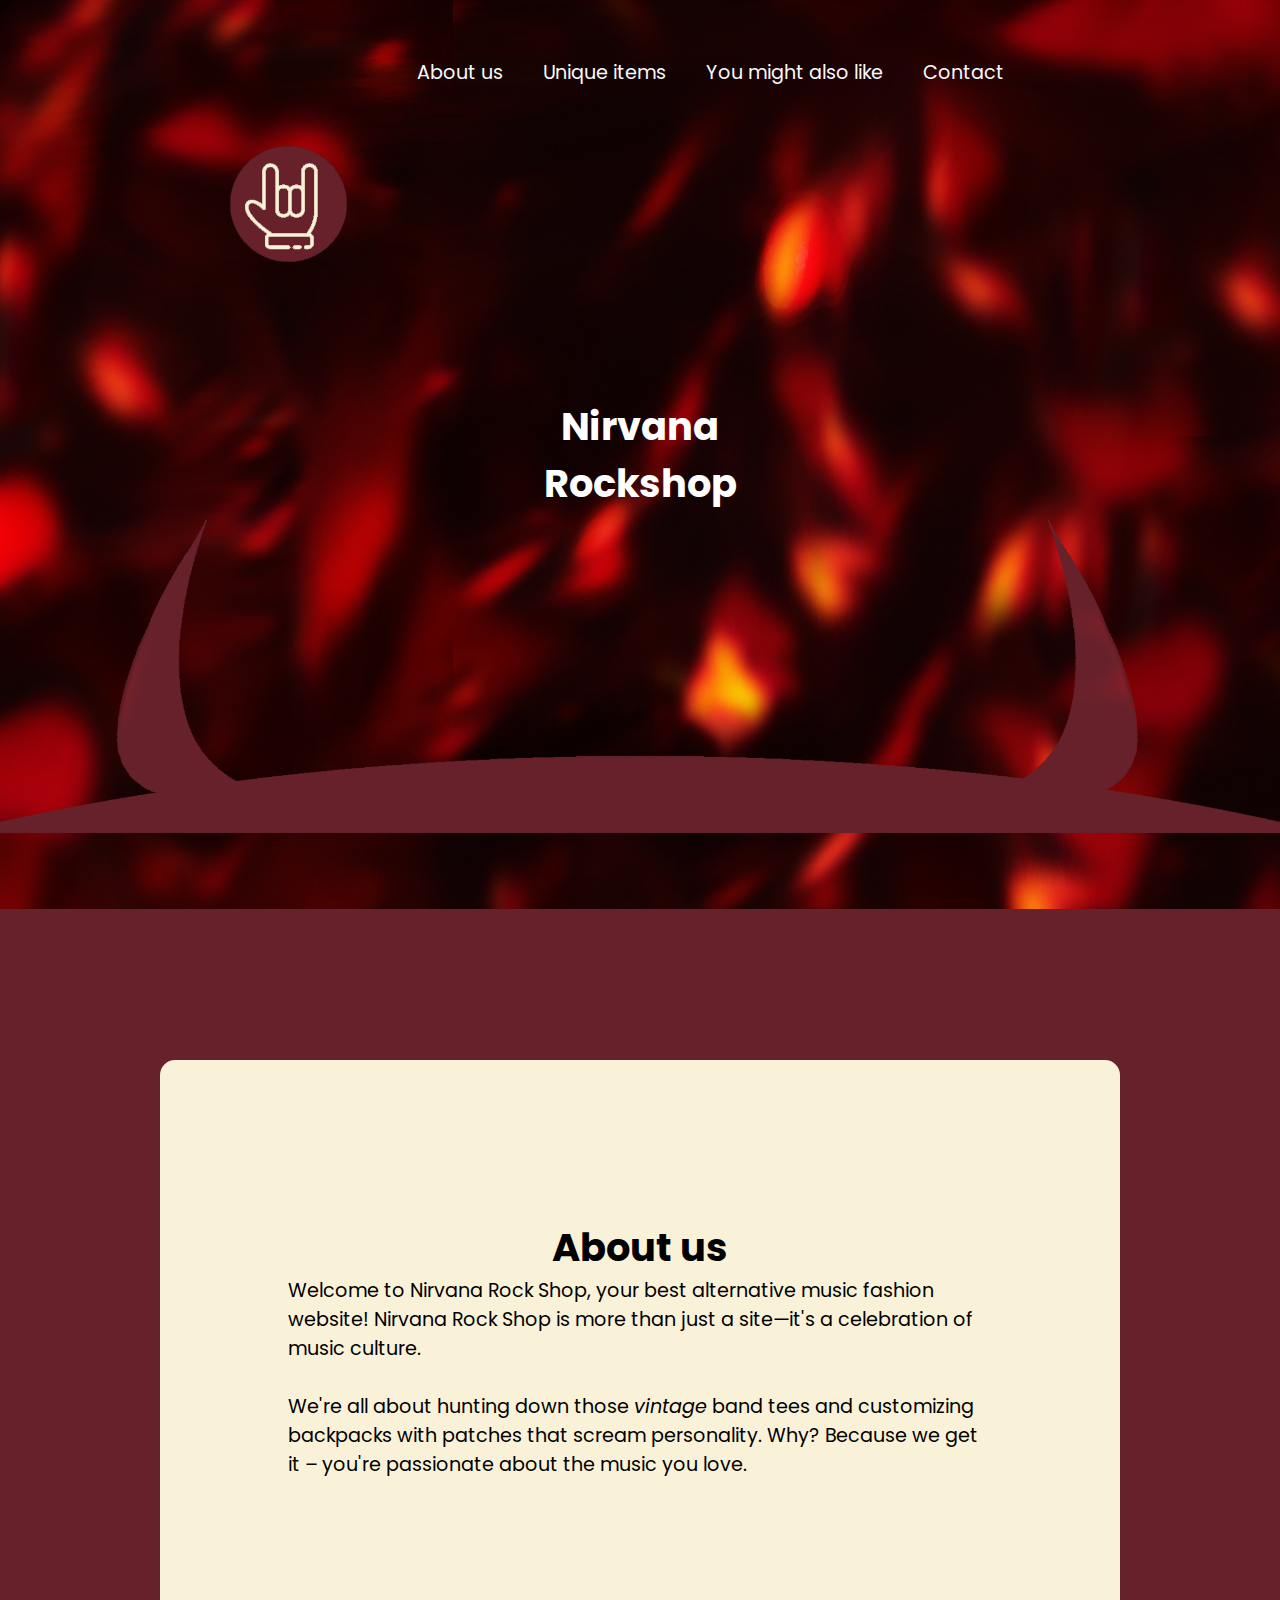
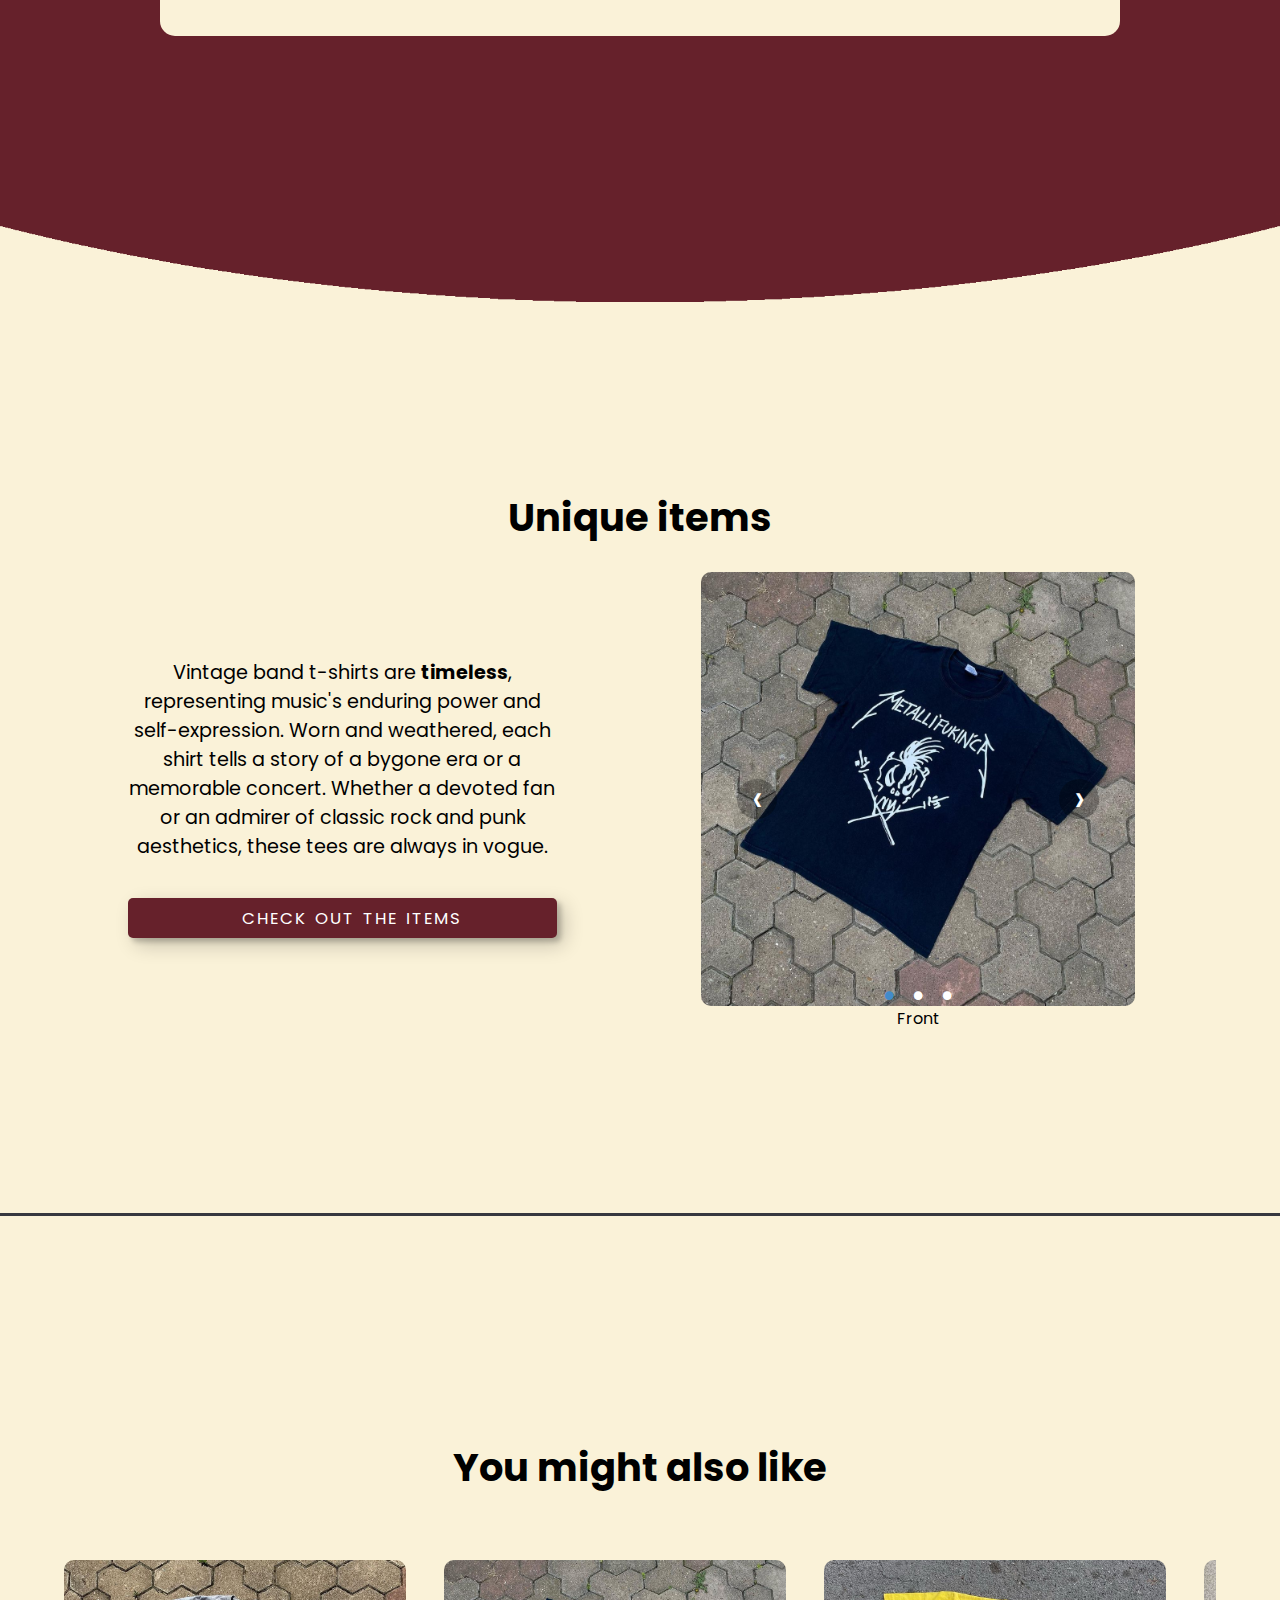
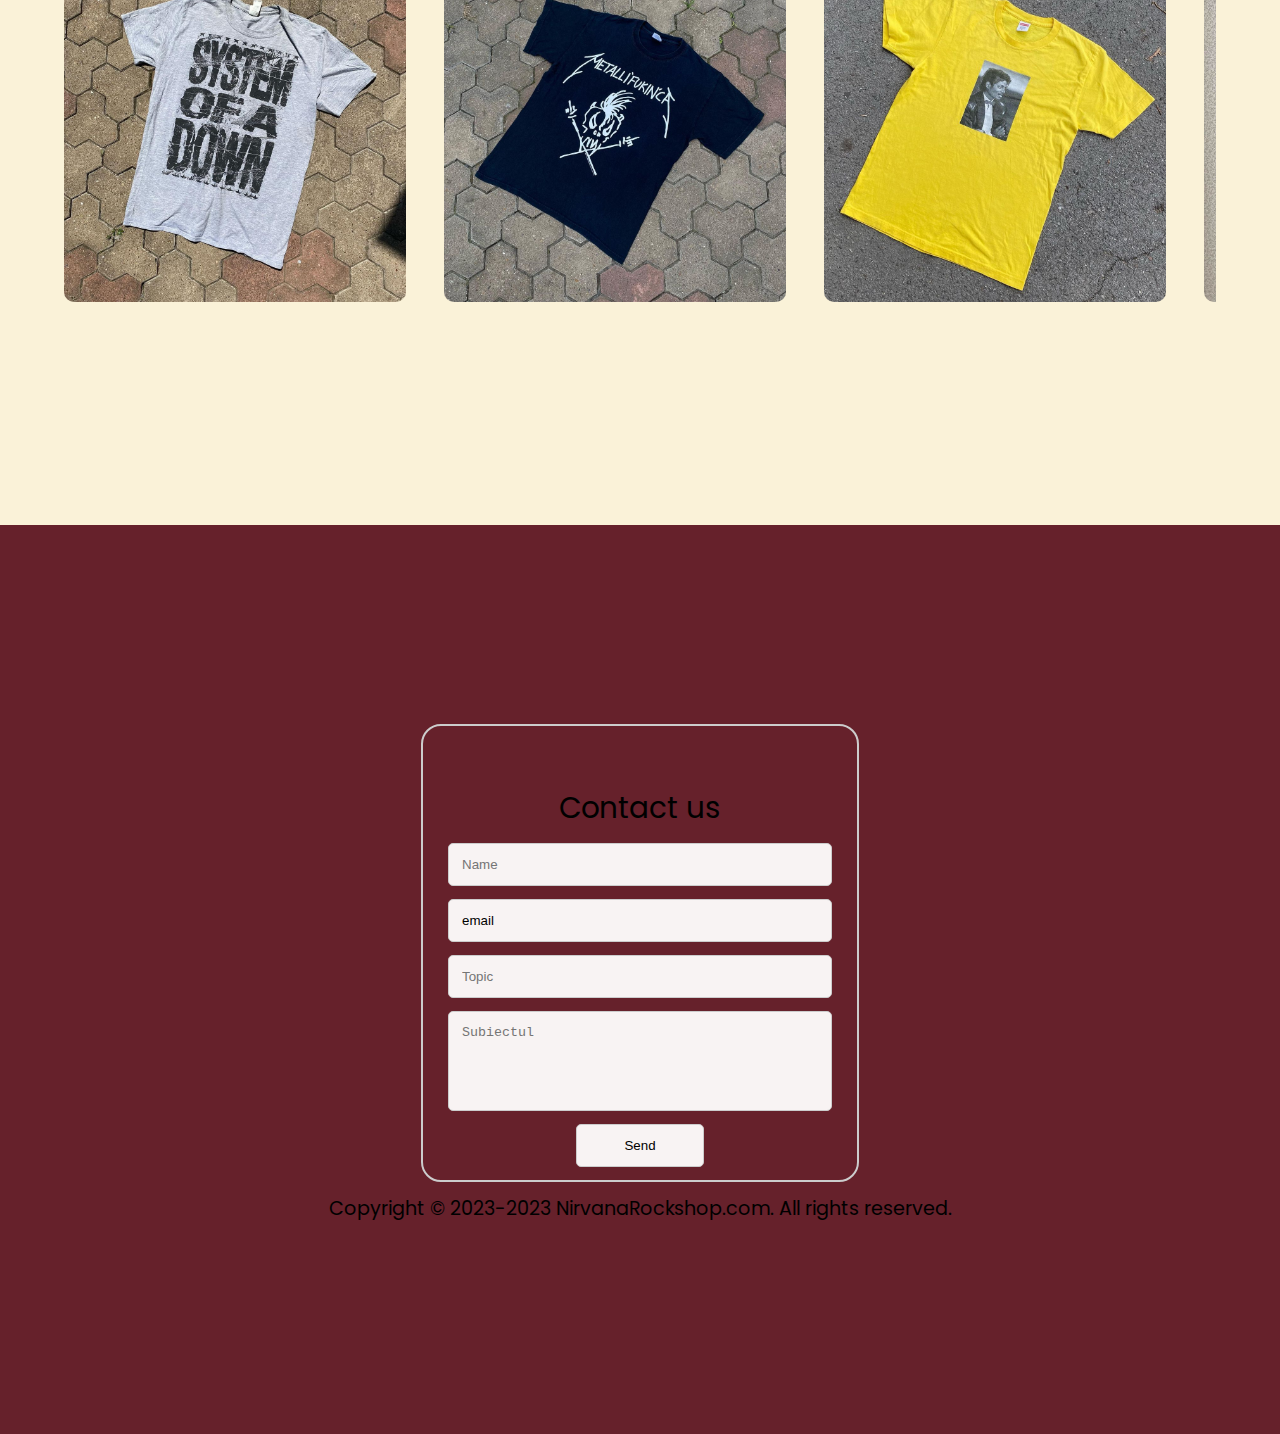
==== commit e2994d37: "second commit" ====
--- a/index.html
+++ b/index.html
@@ -40,7 +40,7 @@
             <ul class="menu">
                 <li><label for="side-menu" class="closeThisSideNav" onclick="location.href = '#slide1';"><a>About us</a></label></li>
                 <li><label for="side-menu" class="closeThisSideNav" onclick="location.href = '#slide2.0';"><a>Unique items</a></label></li>
-                <li><label for="side-menu" class="closeThisSideNav" onclick="location.href = '#slide3';"><a>Outfit ideas</a></label></li>
+                <li><label for="side-menu" class="closeThisSideNav" onclick="location.href = '#slide2.0';"><a>You might also like</a></label></li>
                 <li><label for="side-menu" class="closeThisSideNav" onclick="location.href = 'contactPage.html';"><a>Contact</a></label></li>
 
             </ul>
@@ -129,8 +129,35 @@
  
  
          <article class="slide" id="slide3">
-            <img src="img/output-onlinegiftools.gif" alt="img" title="gif">      
-         </article>
+            <h2>You might also like</h2>
+
+            <article class="carousel-container">
+                <article class="carousel-animation">
+    
+                
+                <article class="carousel-slide" id="slide11">
+                  <a href="itemsPges/soad.html"><img src="img/tricouri/soad (1).jpg" title="bandT" alt="img"></a>
+                </article>
+                <article class="carousel-slide" id="slide22">
+                  <a href="itemsPges/metallicashirt.html"><img src="img/tricouri/metallifukinca (9).jpg" title="bandT" alt="img"></a>
+                </article>
+                <article class="carousel-slide" id="slide33">
+                  <a href="itemsPges/michaeljackson.html"><img src="img/tricouri/michaelJackson (4).jpg" title="bandT" alt="img"></a>
+                </article>
+                <article class="carousel-slide" id="slide33">
+                    <a href="itemsPges/scorpions.html"><img src="img/tricouri/scorpion1 (1).jpg" title="bandT" alt="img"></a>
+                  </article>
+                  <article class="carousel-slide" id="slide33">
+                    <a href="itemsPges/ironmaiden.html"><img src="img/tricouri/iron maiden (5).jpg" title="bandT" alt="img"></a>
+                  </article>
+                  <article class="carousel-slide" id="slide33">
+                    <a href=""><img src="img/hanorace/hanoracmetallica.jpg" title="bandT" alt="img"></a>
+                  </article>
+                  <article class="carousel-slide" id="slide33">
+                    <a href=""><img src="img/tricouri/167203006_254722469626993_3971606970425510648_n.jpg" title="bandT" alt="img"></a>
+                  </article>
+              </article>
+            </article>         </article>
        
 
 
--- a/css/style.css
+++ b/css/style.css
@@ -355,4 +355,43 @@
     font-size: 2.3vw; 
 
   }
+  .carousel-container {
+    display: flex;
+    overflow-x:scroll;
+    white-space: nowrap;
+    padding-top: 5%;
+    width: 90%;
+    scrollbar-width:none;
+  }
+  
+  .carousel-slide {
+    flex: 0 0 33%;
+    height: auto; 
+    margin: 0;
+    padding: 0;
+    text-align: center;
+  }
+  
+  .carousel-slide img {
+    max-width: 90%;
+    height: 100%;
+    display: block;
+    border-radius: 10px;
+  }
+
+  @keyframes scroll {
+    0% {
+      transform: translateX(0);
+    }
+    100% {
+      transform: translateX(-100%);
+    }
+  }
+  
+  
+  .carousel-animation {
+    display: flex;
+  transition: transform 1s ease;
+    animation: scroll 25s linear infinite; 
+  }
   